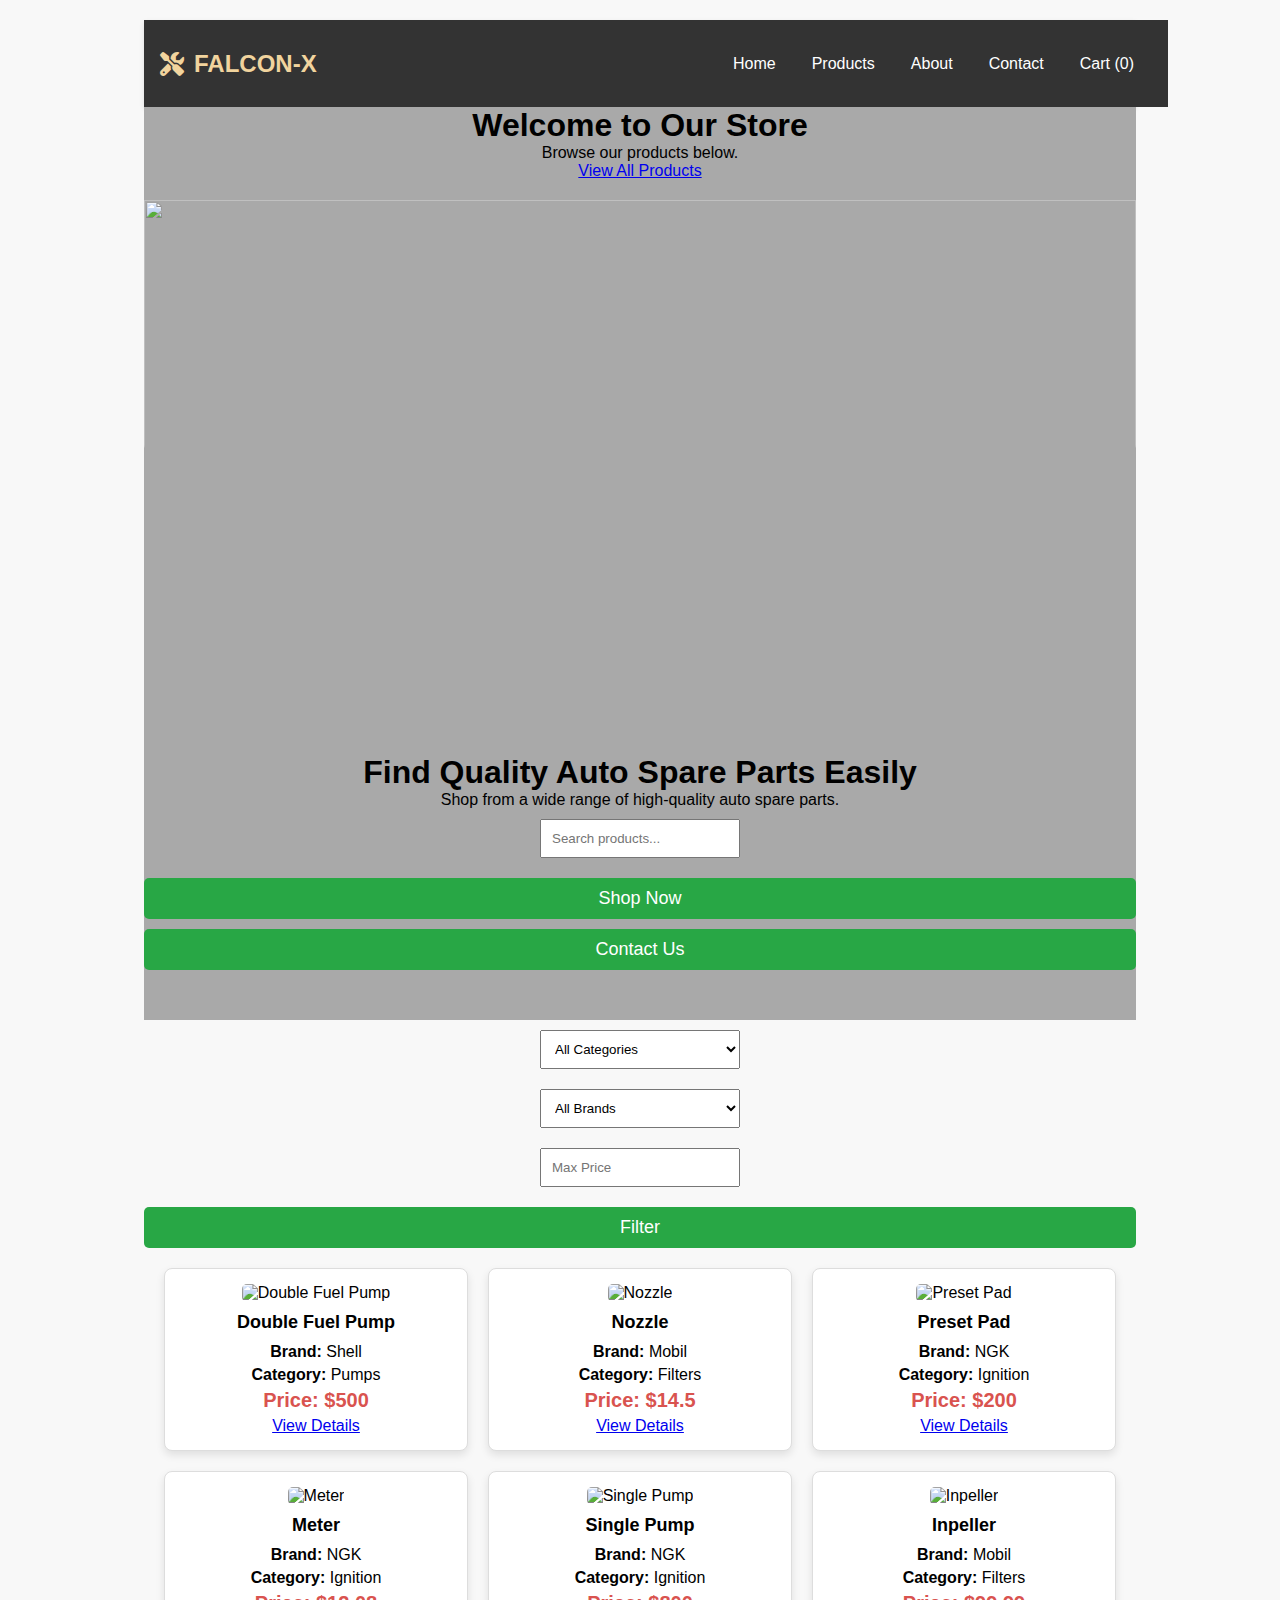
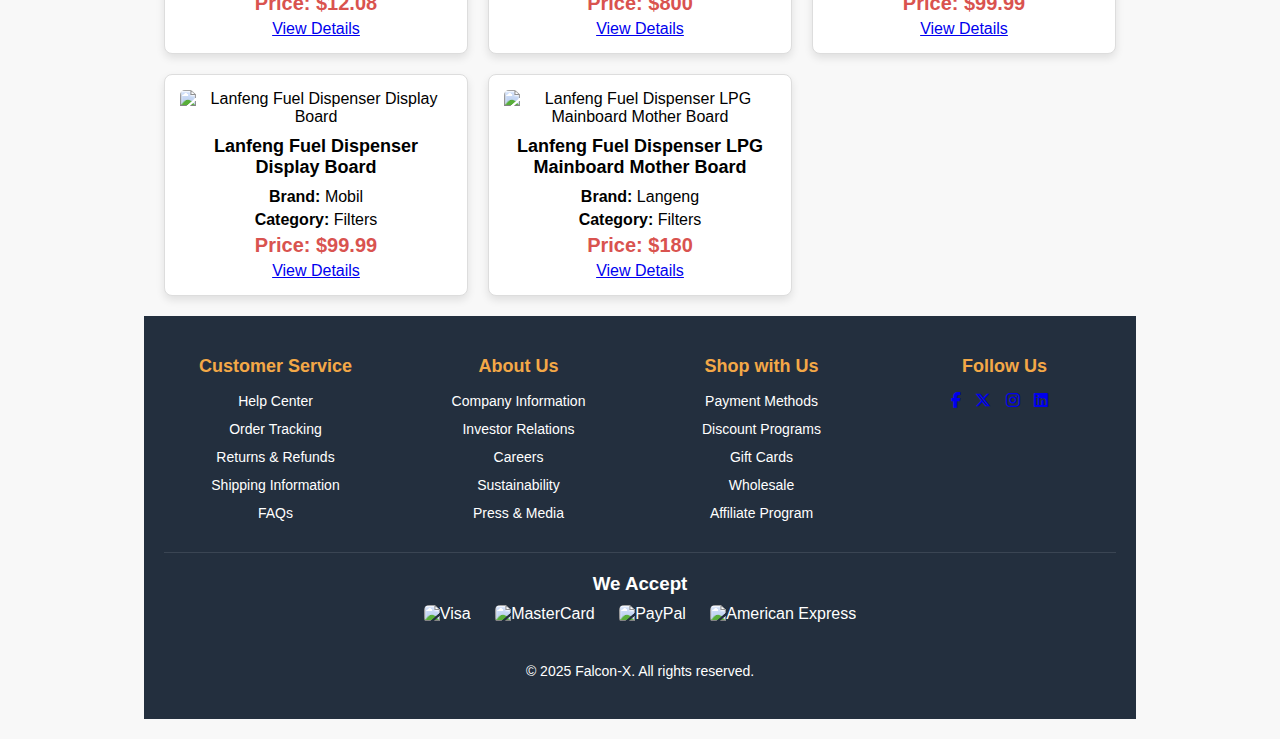
==== index.html @ a0261466 "Add files via upload" ====
<!DOCTYPE html>
<html lang="en">
<head>
    <meta charset="UTF-8">
    <meta name="viewport" content="width=device-width, initial-scale=1.0">
    <title>Matic Project</title>
    
    <!-- Bootstrap CSS -->
    <link href="https://cdn.jsdelivr.net/npm/bootstrap@5.2.3/dist/css/bootstrap.min.css" rel="stylesheet" 
        integrity="sha384-rbsA2VBKQhggwzxH7pPCaAqO46MgnOM80zW1RWuH61DGLwZJEdK2Kadq2F9CUG65" crossorigin="anonymous">
    
    <!-- Google Fonts -->
    <link rel="preconnect" href="https://fonts.googleapis.com">
    <link rel="preconnect" href="https://fonts.gstatic.com" crossorigin>
    <link href="https://fonts.googleapis.com/css2?family=Poppins:wght@300;400;500;600&display=swap" rel="stylesheet">
    
    <!-- Font Awesome -->
    <link rel="stylesheet" href="https://cdnjs.cloudflare.com/ajax/libs/font-awesome/6.7.2/css/all.min.css" 
        integrity="sha512-Evv84Mr4kqVGRNSgIGL/F/aIDqQb7xQ2vcrdIwxfjThSH8CSR7PBEakCr51Ck+w+/U6swU2Im1vVX0SVk9ABhg==" 
        crossorigin="anonymous" referrerpolicy="no-referrer" />
    <link rel="website icon" type="svg" href="images/wrench-screwdriver.svg">
    <!-- Custom CSS -->
    <link rel="stylesheet" href="style.css">
</head>
<body>
    <div class="container">
        
<header>
    <nav class="navbar">
        <div class="logo"><i class="fa-solid fa-screwdriver-wrench"></i>FALCON-X </div>
        <ul class="nav-links">
            <li><a href="index.html">Home</a></li>
            <li><a href="product-details.html">Products</a></li>
            <li><a href="about.html">About</a></li>
            <li><a href="contact.html">Contact</a></li>
            <li><a href="cart.html">Cart (<span id="cart-count">0</span>)</a></li>
        </ul>
        <div class="hamburger">
            <span></span><span></span><span></span>
        </div>
    </nav>    
</header>
   
        <div id="home" class="home">
            
       <h1>Welcome to Our Store</h1>
       <p>Browse our products below.</p>
       <a href="products.html">View All Products</a>

       
            <img src="images/filling-station.png" alt="">
            <div class="hero">
                <h1>Find Quality Auto Spare Parts Easily</h1>
                <p>Shop from a wide range of high-quality auto spare parts.</p>
                <input type="text" id="search" placeholder="Search products..." onkeyup="filterProducts()">
                <a href="products.html" class="btn"> <button>Shop Now </button></a>
              <a href="#contact"><button>Contact Us</button></a>
              </div>
            </div>
        

        <div class="filter">
                       <div class="row mt-3">
                <div class="col-md-3">
                    <select id="category" class="form-select" onchange="filterProducts()">
                        <option value="">All Categories</option>
                        <option value="Pumps">Pumps</option>
                        <option value="Filters">Filters</option>
                        <option value="Ignition">Ignition</option>
                    </select>
                </div>
                <div class="col-md-3">
                    <select id="brand" class="form-select" onchange="filterProducts()">
                        <option value="">All Brands</option>
                        <option value="Shell">Shell</option>
                        <option value="Mobil">Mobil</option>
                        <option value="NGK">NGK</option>
                    </select>
                </div>
                <div class="col-md-2">
                    <input type="number" id="price" class="form-control" placeholder="Max Price" oninput="filterProducts()">
                </div class="filter-button" >
                <button onclick="filterProducts()">Filter</button>
            </div>
        
            <div id="product-list" class="product-grid"></div>
       

            <footer>
                <div class="footer-container">
                    <!-- Top Section: Links -->
                    <div class="footer-links">
                        <div class="footer-column">
                            <h3>Customer Service</h3>
                            <ul>
                                <li><a href="#">Help Center</a></li>
                                <li><a href="#">Order Tracking</a></li>
                                <li><a href="#">Returns & Refunds</a></li>
                                <li><a href="#">Shipping Information</a></li>
                                <li><a href="#">FAQs</a></li>
                            </ul>
                        </div>
            
                        <div class="footer-column">
                            <h3>About Us</h3>
                            <ul>
                                <li><a href="#">Company Information</a></li>
                                <li><a href="#">Investor Relations</a></li>
                                <li><a href="#">Careers</a></li>
                                <li><a href="#">Sustainability</a></li>
                                <li><a href="#">Press & Media</a></li>
                            </ul>
                        </div>
            
                        <div class="footer-column">
                            <h3>Shop with Us</h3>
                            <ul>
                                <li><a href="#">Payment Methods</a></li>
                                <li><a href="#">Discount Programs</a></li>
                                <li><a href="#">Gift Cards</a></li>
                                <li><a href="#">Wholesale</a></li>
                                <li><a href="#">Affiliate Program</a></li>
                            </ul>
                        </div>
            
                        <div class="footer-column">
                            <h3>Follow Us</h3>
                            <div class="social-icons">
                                <a href="#"><i class="fa-brands fa-facebook-f"></i></a>
                                <a href="#"><i class="fa-brands fa-x-twitter"></i></a>
                                <a href="#"><i class="fa-brands fa-instagram"></i></a>
                                <a href="#"><i class="fa-brands fa-linkedin"></i></a>
                            </div>
                        </div>
                    </div>
            
                    <!-- Middle Section: Payment Methods -->
                    <div class="payment-section">
                        <h3>We Accept</h3>
                        <div class="payment-icons">
                            <img src="images/visa.svg" alt="Visa">
                            <img src="images/mastercard.svg" alt="MasterCard">
                            <img src="images/paypal.svg" alt="PayPal">
                            <img src="images/amex.svg" alt="American Express">
                        </div>
                    </div>
            
                    <!-- Bottom Section: Copyright -->
                    <div class="footer-bottom">
                        <p>&copy; 2025 Falcon-X. All rights reserved.</p>
                    </div>
                </div>
            </footer>
            
    
    <!-- Scripts -->
    <script src="script.js"></script>
    <script src="product-details.js" defer></script>
</body>
</html>
---- style.css ----
body, h1, h2, h3, p, ul, li, a, button, input, select {
    margin: 0;
    padding: 0;
    box-sizing: border-box;
    font-family: Arial, sans-serif;
}
html{
    scroll-behavior: smooth;
}

header {
 
    top: 0;
    left: 0;
    width: 100%;
    box-shadow: 0 2px 5px rgba(0, 0, 0, 0.1);
    z-index: 1000; 
  }
 
.navbar {
    display: flex;
    justify-content: space-between;
    align-items: center;
    padding: 1rem;
    background: #333;
    color: #fff;
    width: 100%;
    height: 55px;
}

.nav-links {
    display: flex;
    list-style: none;
    
}

.nav-links li {
    margin: 0 10px;
}

.nav-links a {
    text-decoration: none;
    color: #fff;
    padding: 0.5rem;
    transition: 0.3s;
}
.navbar li button{
    padding: 5px 8px;
    background: #a09e9c;
    color: #fff;
    border: none;
    border-radius: 5px;
    cursor: pointer;
    margin-bottom: 12px;
}

.nav-links a:hover {
    border-radius: 5px;
    color:#ff9800 ;

}

.hamburger {
    display: none;
    flex-direction: column;
    cursor: pointer;
}

.hamburger span {
    background: #fff;
    height: 3px;
    width: 25px;
    margin: 3px;
}
.dropdown-menu {
    display: none;
    flex-direction: column;
    position:relative;
    top: 20px;
    right: 0;
    background: #333;
    padding: 10px;
    border-radius: 10px;
    box-shadow: 0 4px 8px rgba(0, 0, 0, 0.1);
    z-index: 100;
}

.dropdown-menu a {
    text-decoration: none;
    color: #fff;
    background: #333;
    padding: 10px 20px;
    transition: background 0.3s ease;
}


.hamburger:hover .dropdown-menu {
    display: flex;
}
 .logo {
        display: flex;
        align-items: center;
        font-size: 1.5em;
        font-weight: bold;
        color: rgb(241, 212, 158);
        gap: 10px;
        font-family: "Big Shoulders inline", sans-serif;
        font-optical-sizing: auto;
        font-weight: 900;
        font-style: normal;

    }
   .home{
   background-color: darkgrey;
   margin: 0;
   padding-bottom: 50px;

   }
   #home img{
    width: 100%;
    height: 550px;
    padding-top:20px;
   }

#home .text{
   padding:0 20px;
   margin-top: 0;
}
#product .card-body{
    text-align: center;
}

body {
    font-family: Arial, sans-serif;
    background-color: #f8f9fa;
    margin: 20px;
    text-align: center;
}

.container {
    width: 80%;
    margin: auto;
}

input, select {
    padding: 10px;
    margin: 10px;
    width: 200px;
}

.grid-container {
    display: grid;
    grid-template-columns: repeat(auto-fit, minmax(250px, 1fr));
    gap: 20px;
    margin-top: 20px;
}


.product-card h2 {
    font-size: 18px;
    margin: 10px 0;
}

.product-card p {
    margin: 5px 0;
}
#product-details {
    max-width: 400px;
    margin: 20px auto;
    padding: 20px;
    border: 1px solid #ddd;
    border-radius: 5px;
    background: #f9f9f9;
}

img {
    width: 100%;
    max-height: 250px;
    object-fit: cover;
    border-radius: 5px;
}

button {
    background: #28a745;
    color: white;
    padding: 10px;
    border: none;
    cursor: pointer;
    font-size: 16px;
}

button:hover {
    background: #218838;
}
/* Styling for the product grid */
#product-list {
    display: grid;
    grid-template-columns: repeat(auto-fit, minmax(250px, 1fr)); /* Responsive columns */
    gap: 20px; /* Space between items */
    padding: 20px;
}

/* Styling for product cards */
.product-card {
    border: 1px solid #ddd;
    border-radius: 8px;
    padding: 15px;
    text-align: center;
    box-shadow: 0px 4px 8px rgba(0, 0, 0, 0.1);
    transition: transform 0.2s ease-in-out;
    background: #fff;
}

.product-card:hover {
    transform: scale(1.05);
}

/* Ensure images fit properly */
.product-card img {
    width: 100%;
    height: auto;
    border-radius: 5px;
}

/* General Styles */
body {
    font-family: Arial, sans-serif;
    margin: 0;
    padding: 20px;
    background-color: #f8f8f8;
}

/* Product Page Layout */
.product-container {
    display: flex;
    max-width: 1200px;
    margin: auto;
    background: white;
    padding: 20px;
    border-radius: 10px;
    box-shadow: 0 0 10px rgba(0, 0, 0, 0.1);
    gap: 30px;
}

/* Image Gallery */
.image-gallery {
    display: flex;
    flex-direction: row;
    gap: 10px;
    align-items: center;
}

.thumbnail-list {
    display: flex;
    flex-direction: column;
    gap: 10px;
}

.thumb {
    width: 70px;
    height: 70px;
    cursor: pointer;
    border-radius: 5px;
    border: 2px solid transparent;
}

.thumb:hover {
    border: 2px solid #007BFF;
}

.main-image-wrapper {
    flex: 1;
}

#main-image {
    width: 400px;
    border-radius: 10px;
}

/* Product Information */
.product-info {
    flex: 1;
    padding-left: 20px;
}

h2 {
    font-size: 22px;
    margin-bottom: 10px;
}

.brand {
    font-size: 14px;
    margin-bottom: 5px;
    color: #555;
}

.price {
    font-size: 20px;
    font-weight: bold;
    color: #D9534F;
    margin-bottom: 15px;
}

/* Quantity Selector */
.quantity-selector {
    display: flex;
    align-items: center;
    gap: 10px;
    margin: 15px 0;
}

.qty-btn {
    width: 30px;
    height: 30px;
    border: none;
    background: #007BFF;
    color: white;
    font-size: 18px;
    cursor: pointer;
    border-radius: 5px;
}

#quantity {
    width: 50px;
    text-align: center;
    font-size: 16px;
    border: 1px solid #ddd;
    border-radius: 5px;
}

/* Buttons */
.buttons {
    display: flex;
    gap: 10px;
}

button {
    width: 50px;
    padding: 10px;
    border: none;
    border-radius: 5px;
    cursor: pointer;
    font-size: 18px;
    margin-top: 10px;
}

#add-to-cart {
    background: #28a745;
    color: white;
}

#buy-now {
    background: #ff9800;
    color: white;
}

button:hover {
    opacity: 0.8;
}


.product-container {
    display: flex;
    max-width: 1000px;
    margin: auto;
    background: white;
    padding: 20px;
    border-radius: 10px;
    box-shadow: 0 0 10px rgba(0, 0, 0, 0.1);
}

.image-gallery {
    flex: 1;
    text-align: center;
}

#main-image {
    width: 100%;
    max-width: 400px;
    border-radius: 10px;
}

.thumbnails {
    display: flex;
    justify-content: center;
    gap: 10px;
    margin-top: 10px;
}

.thumb {
    width: 60px;
    height: 60px;
    cursor: pointer;
    border-radius: 5px;
    border: 2px solid transparent;
}

.thumb:hover {
    border: 2px solid #007BFF;
}

.product-info {
    flex: 1;
    padding-left: 20px;
}

h2 {
    font-size: 24px;
    margin-bottom: 10px;
}

.brand, .category, .price {
    font-size: 16px;
    margin: 5px 0;
}

.price {
    color: #D9534F;
    font-size: 20px;
    font-weight: bold;
}

.quantity-selector {
    display: flex;
    align-items: center;
    gap: 10px;
    margin: 15px 0;
}

.qty-btn {
    width: 30px;
    height: 30px;
    border: none;
    background: #007BFF;
    color: white;
    font-size: 18px;
    cursor: pointer;
    border-radius: 5px;
}

#quantity {
    width: 50px;
    text-align: center;
    font-size: 16px;
    border: 1px solid #ddd;
    border-radius: 5px;
}

button {
    width: 100%;
    padding: 10px;
    border: none;
    border-radius: 5px;
    cursor: pointer;
    font-size: 18px;
    margin-top: 10px;
}

#add-to-cart {
    background: #28a745;
    color: white;
}

#buy-now {
    background: #ff9800;
    color: white;
}

button:hover {
    opacity: 0.8;
}

.filter .filter-button button{
    padding: 10px;
    border: 5px solid red;
}
/* Footer Styling */
footer {
    background-color: #232f3e;
    color: white;
    padding: 40px 20px;
    font-family: Arial, sans-serif;
}

.footer-container {
    max-width: 1200px;
    margin: auto;
}

/* Footer Links Section */
.footer-links {
    display: flex;
    flex-wrap: wrap;
    justify-content: space-between;
    gap: 20px;
    padding-bottom: 20px;
    border-bottom: 1px solid #3a4553;
}

.footer-column {
    flex: 1;
    min-width: 200px;
}

.footer-column h3 {
    font-size: 18px;
    margin-bottom: 15px;
    color: #f3a847;
}

.footer-column ul {
    list-style: none;
    padding: 0;
}

.footer-column ul li {
    margin-bottom: 10px;
}

.footer-column ul li a {
    color: white;
    text-decoration: none;
    font-size: 14px;
}

.footer-column ul li a:hover {
    text-decoration: underline;
}

/* Social Icons */
.social-icons a {
    margin-right: 10px;
}

.social-icons img {
    width: 24px;
    height: 24px;
}

/* Payment Section */
.payment-section {
    text-align: center;
    padding: 20px 0;
}

.payment-icons img {
    width: 50px;
    margin: 10px;
}

/* Bottom Footer */
.footer-bottom {
    text-align: center;
    font-size: 14px;
    padding-top: 10px;
}

/* Responsive Design */
@media (max-width: 768px) {
    .footer-links {
        flex-direction: column;
        text-align: center;
    }

    .footer-column {
        min-width: 100%;
    }

    .social-icons











    @media (max-width: 480px) {
        .logo {
            font-size: 1.2rem;
            padding: 3px;
            gap: 5px;
        }
    
        .logo i {
            font-size: 1.5rem;
        }
        .service p{
            font-size: 16px;
        }
        .footer-newsletter button{
        font-size: 14px;
        padding: 4px;
        }
        .footer-newsletter input{
            font-size: 14px;  
            padding: 4px;
            width: 130px;
        }
        .footer-newsletter form{
            display: flex;
            justify-content: center; 
            align-items: center; 
 }

    }
    

@media (max-width: 768px) {
    .hamburger {
        display: flex;
    }
    .nav-links {
        display: none;
        flex-direction: column;
        position: absolute;
        top: 70px;
        left: 0;
        width: 100%;
        background: #333;
        padding: 1rem 0;
    }
    .nav-links.active {
        display: flex;
    }
    .hero h1 {
        font-size: 1.5em;
    }

    .hero p {
        font-size: 0.9em;
    }
    .logo {
        font-size: 1rem;
        padding: 5px;
    }
    
}
 




/* Header */
header {
    background: #222;
    color: #fff;
    padding: 15px;
    text-align: center;
}

/* Product Listing */
.product-container {
    display: grid;
    grid-template-columns: 1fr;
    gap: 20px;
    padding: 20px;
}

.product-card {
    background: #fff;
    padding: 15px;
    border-radius: 5px;
    box-shadow: 0 2px 5px rgba(0,0,0,0.1);
    text-align: center;
}

.product-card img {
    max-width: 100%;
    height: auto;
}

/* Responsive Design */
@media (min-width: 600px) {
    .product-container {
        grid-template-columns: repeat(2, 1fr);
    }
}

@media (min-width: 900px) {
    .product-container {
        grid-template-columns: repeat(3, 1fr);
    }
}
/* Responsive Design */
@media (max-width: 1024px) {
    .product-container {
        flex-direction: column;
        align-items: center;
    }

    .image-gallery {
        flex-direction: column;
    }

    #main-image {
        width: 90%;
    }
}

@media (max-width: 768px) {
    .product-container {
        flex-direction: column;
        padding: 10px;
    }

    .thumbnail-list {
        flex-direction: row;
        justify-content: center;
    }

    .thumb {
        width: 50px;
        height: 50px;
    }

    .product-info {
        text-align: center;
    }

    .buttons {
        flex-direction: column;
    }
}
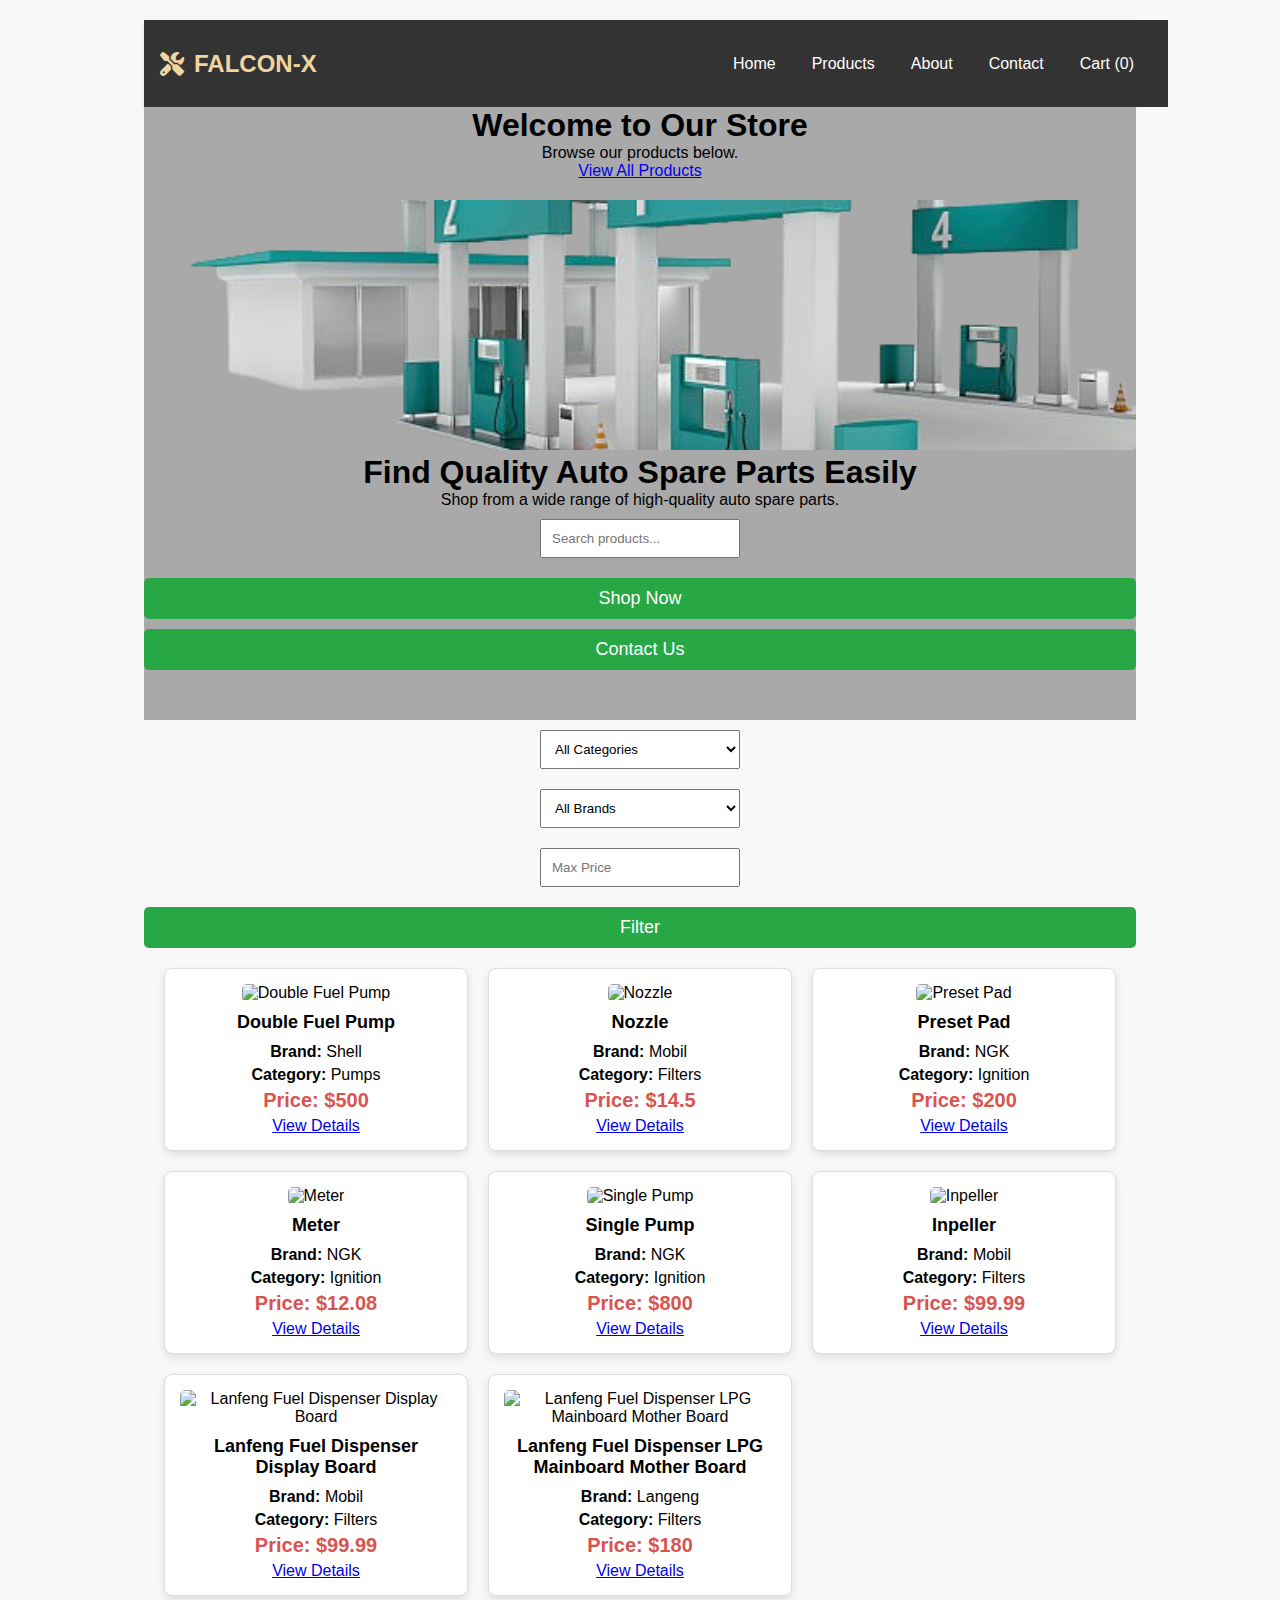
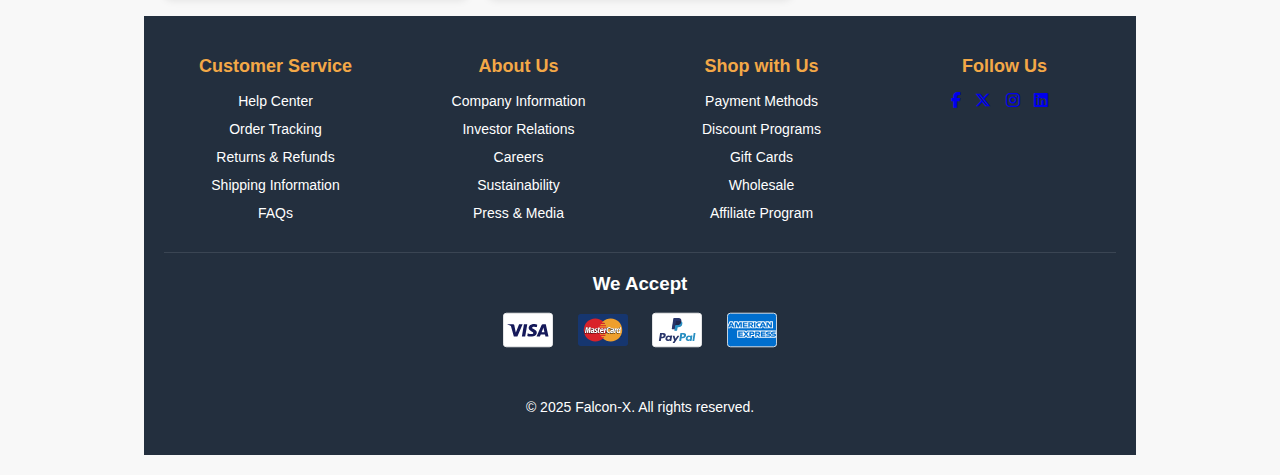
==== commit c173b79a: "Update index.html" ====
--- a/index.html
+++ b/index.html
@@ -18,7 +18,7 @@
     <link rel="stylesheet" href="https://cdnjs.cloudflare.com/ajax/libs/font-awesome/6.7.2/css/all.min.css" 
         integrity="sha512-Evv84Mr4kqVGRNSgIGL/F/aIDqQb7xQ2vcrdIwxfjThSH8CSR7PBEakCr51Ck+w+/U6swU2Im1vVX0SVk9ABhg==" 
         crossorigin="anonymous" referrerpolicy="no-referrer" />
-    <link rel="website icon" type="svg" href="images/wrench-screwdriver.svg">
+    <link rel="website icon" type="svg" href="wrench-screwdriver.svg">
     <!-- Custom CSS -->
     <link rel="stylesheet" href="style.css">
 </head>
@@ -48,7 +48,7 @@
        <a href="products.html">View All Products</a>
 
        
-            <img src="images/filling-station.png" alt="">
+            <img src="filling-station.png" alt="">
             <div class="hero">
                 <h1>Find Quality Auto Spare Parts Easily</h1>
                 <p>Shop from a wide range of high-quality auto spare parts.</p>
@@ -138,10 +138,10 @@
                     <div class="payment-section">
                         <h3>We Accept</h3>
                         <div class="payment-icons">
-                            <img src="images/visa.svg" alt="Visa">
-                            <img src="images/mastercard.svg" alt="MasterCard">
-                            <img src="images/paypal.svg" alt="PayPal">
-                            <img src="images/amex.svg" alt="American Express">
+                            <img src="visa.svg" alt="Visa">
+                            <img src="mastercard.svg" alt="MasterCard">
+                            <img src="paypal.svg" alt="PayPal">
+                            <img src="amex.svg" alt="American Express">
                         </div>
                     </div>
             
@@ -157,4 +157,4 @@
     <script src="script.js"></script>
     <script src="product-details.js" defer></script>
 </body>
-</html>+</html>
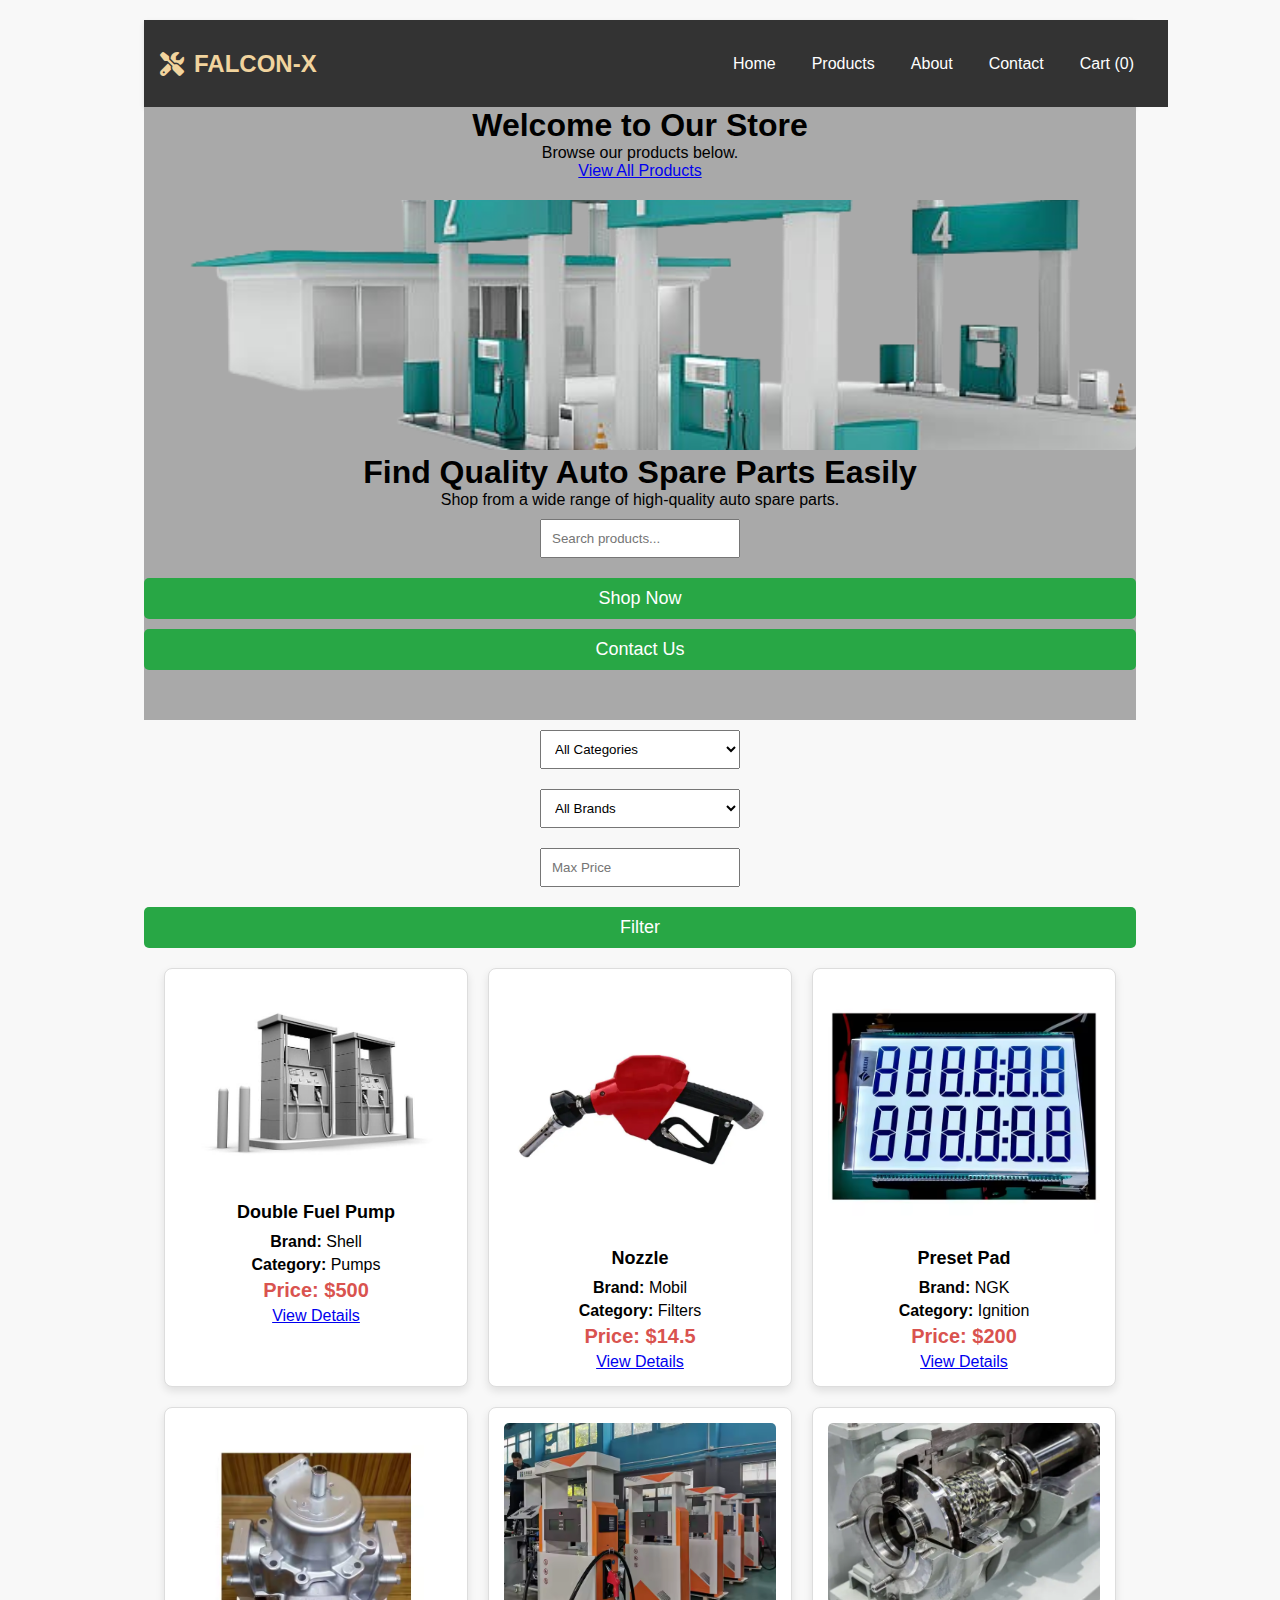
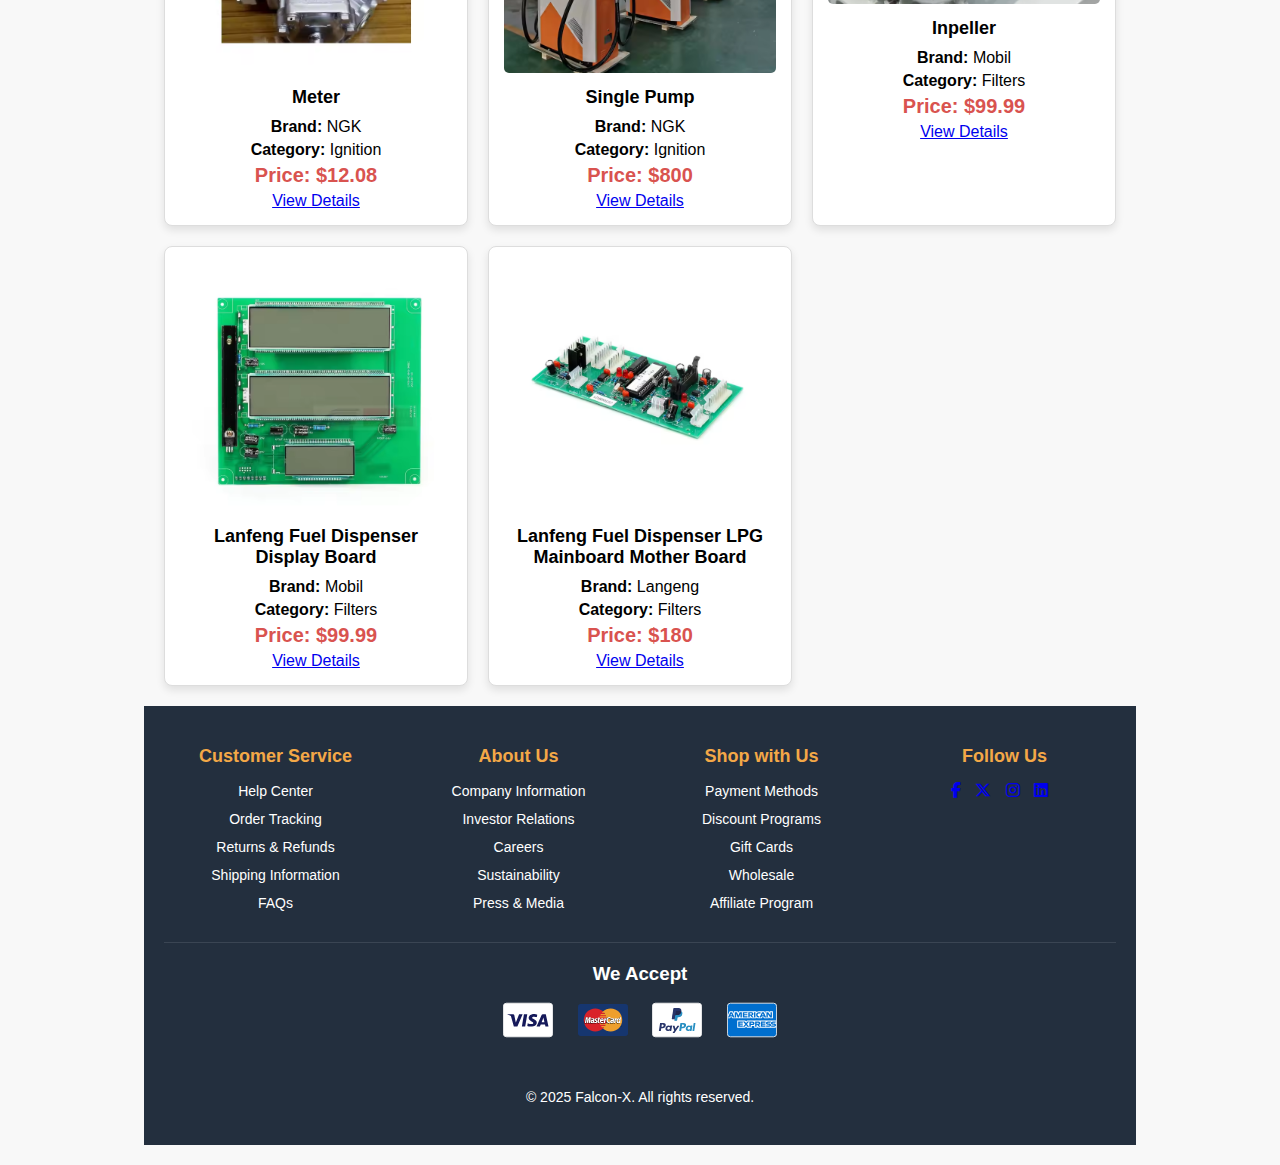
==== commit 8175286d: "Update index.html" ====
--- a/index.html
+++ b/index.html
@@ -30,7 +30,7 @@
         <div class="logo"><i class="fa-solid fa-screwdriver-wrench"></i>FALCON-X </div>
         <ul class="nav-links">
             <li><a href="index.html">Home</a></li>
-            <li><a href="product-details.html">Products</a></li>
+            <li><a href="products.html">Products</a></li>
             <li><a href="about.html">About</a></li>
             <li><a href="contact.html">Contact</a></li>
             <li><a href="cart.html">Cart (<span id="cart-count">0</span>)</a></li>
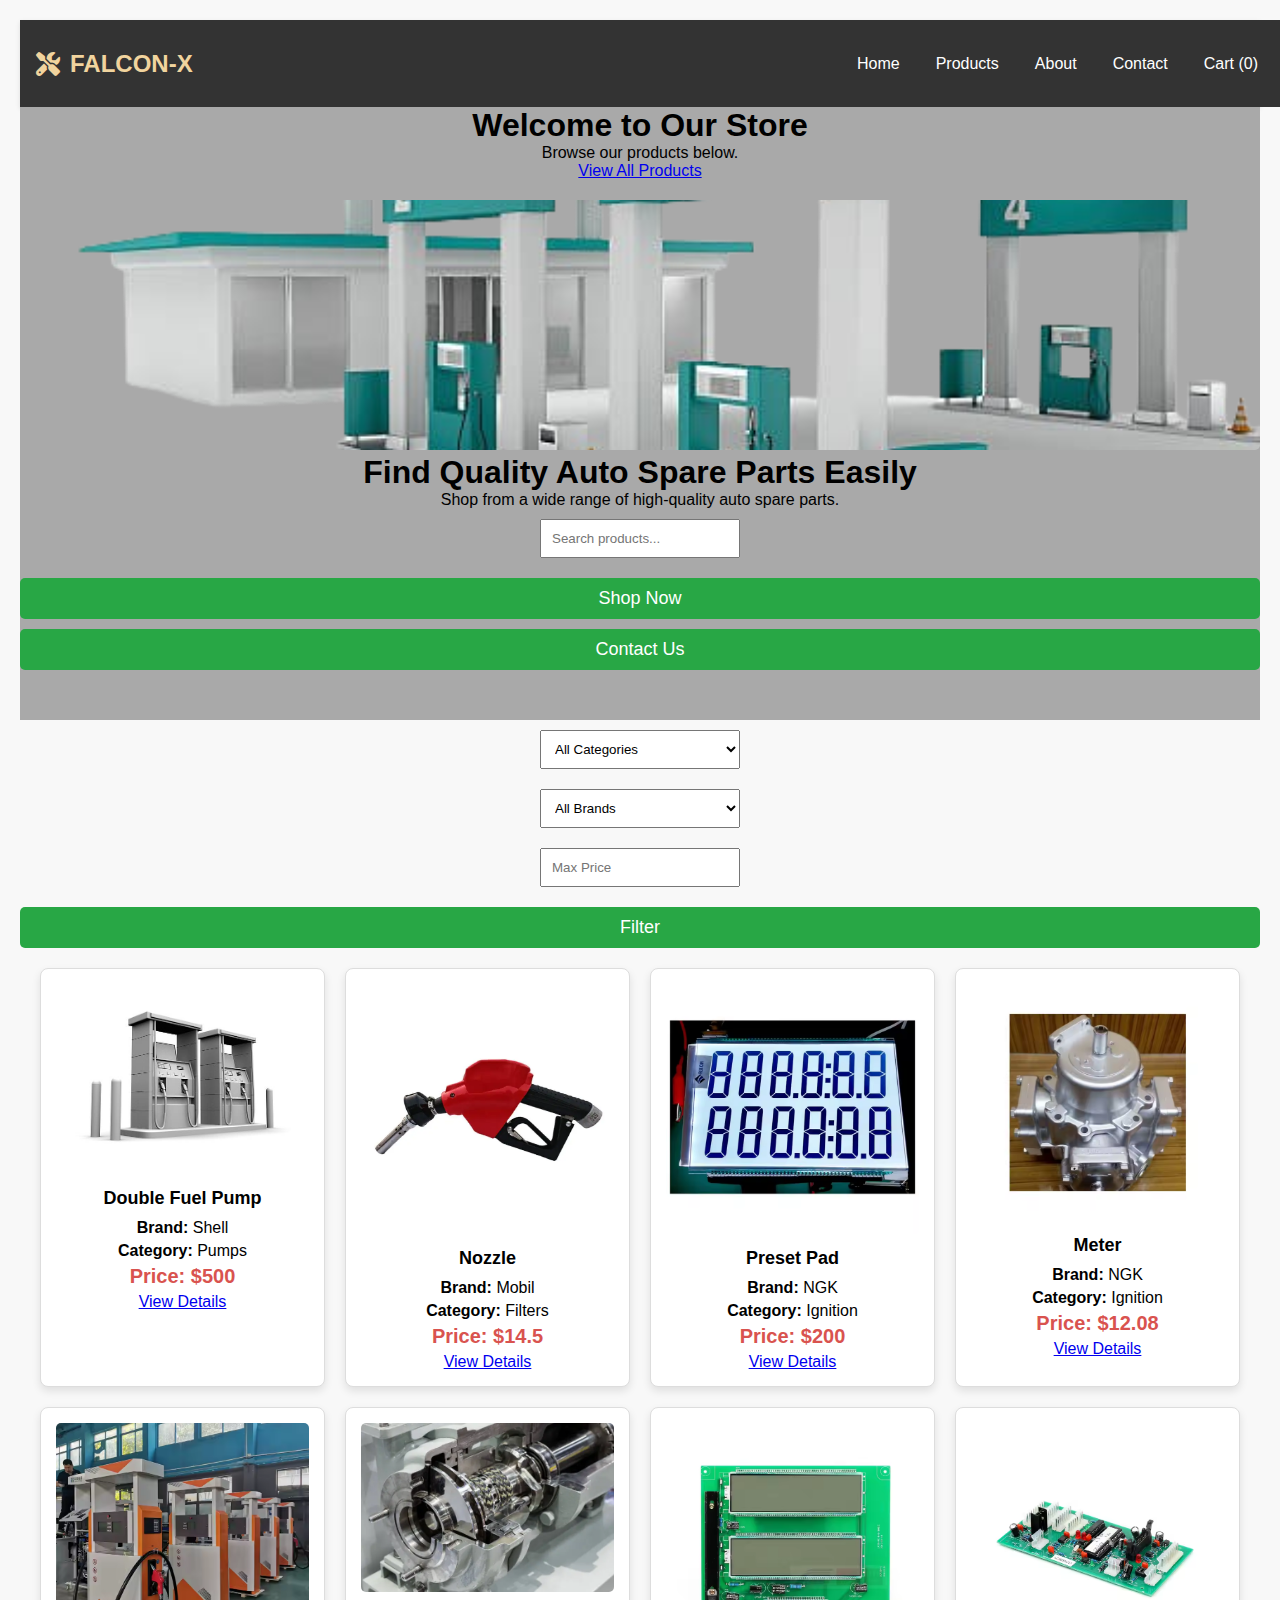
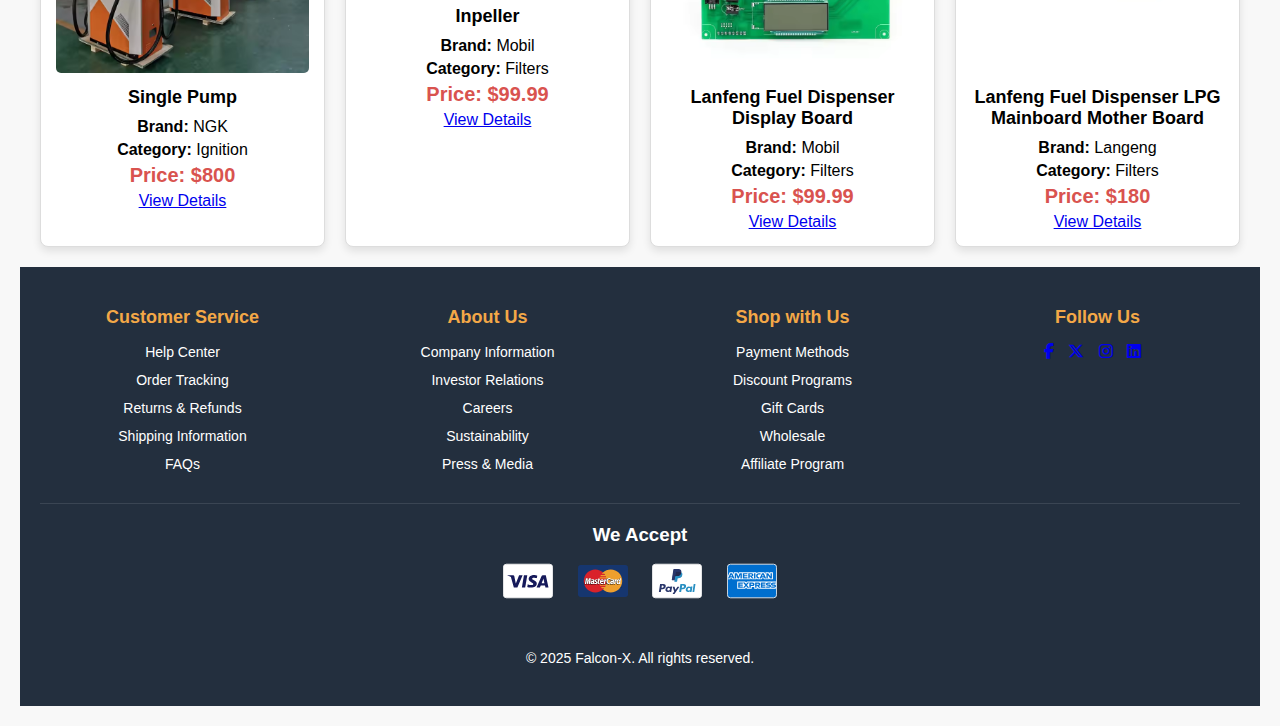
==== commit 63641743: "Update index.html" ====
--- a/index.html
+++ b/index.html
@@ -23,7 +23,7 @@
     <link rel="stylesheet" href="style.css">
 </head>
 <body>
-    <div class="container">
+    
         
 <header>
     <nav class="navbar">
@@ -36,7 +36,9 @@
             <li><a href="cart.html">Cart (<span id="cart-count">0</span>)</a></li>
         </ul>
         <div class="hamburger">
-            <span></span><span></span><span></span>
+            <span></span>
+            <span></span>
+            <span></span>
         </div>
     </nav>    
 </header>
@@ -48,7 +50,7 @@
        <a href="products.html">View All Products</a>
 
        
-            <img src="filling-station.png" alt="">
+            <img src="filling-station.png" alt="Gas Station">
             <div class="hero">
                 <h1>Find Quality Auto Spare Parts Easily</h1>
                 <p>Shop from a wide range of high-quality auto spare parts.</p>
@@ -133,8 +135,7 @@
                             </div>
                         </div>
                     </div>
-            
-                    <!-- Middle Section: Payment Methods -->
+
                     <div class="payment-section">
                         <h3>We Accept</h3>
                         <div class="payment-icons">
@@ -144,8 +145,6 @@
                             <img src="amex.svg" alt="American Express">
                         </div>
                     </div>
-            
-                    <!-- Bottom Section: Copyright -->
                     <div class="footer-bottom">
                         <p>&copy; 2025 Falcon-X. All rights reserved.</p>
                     </div>
